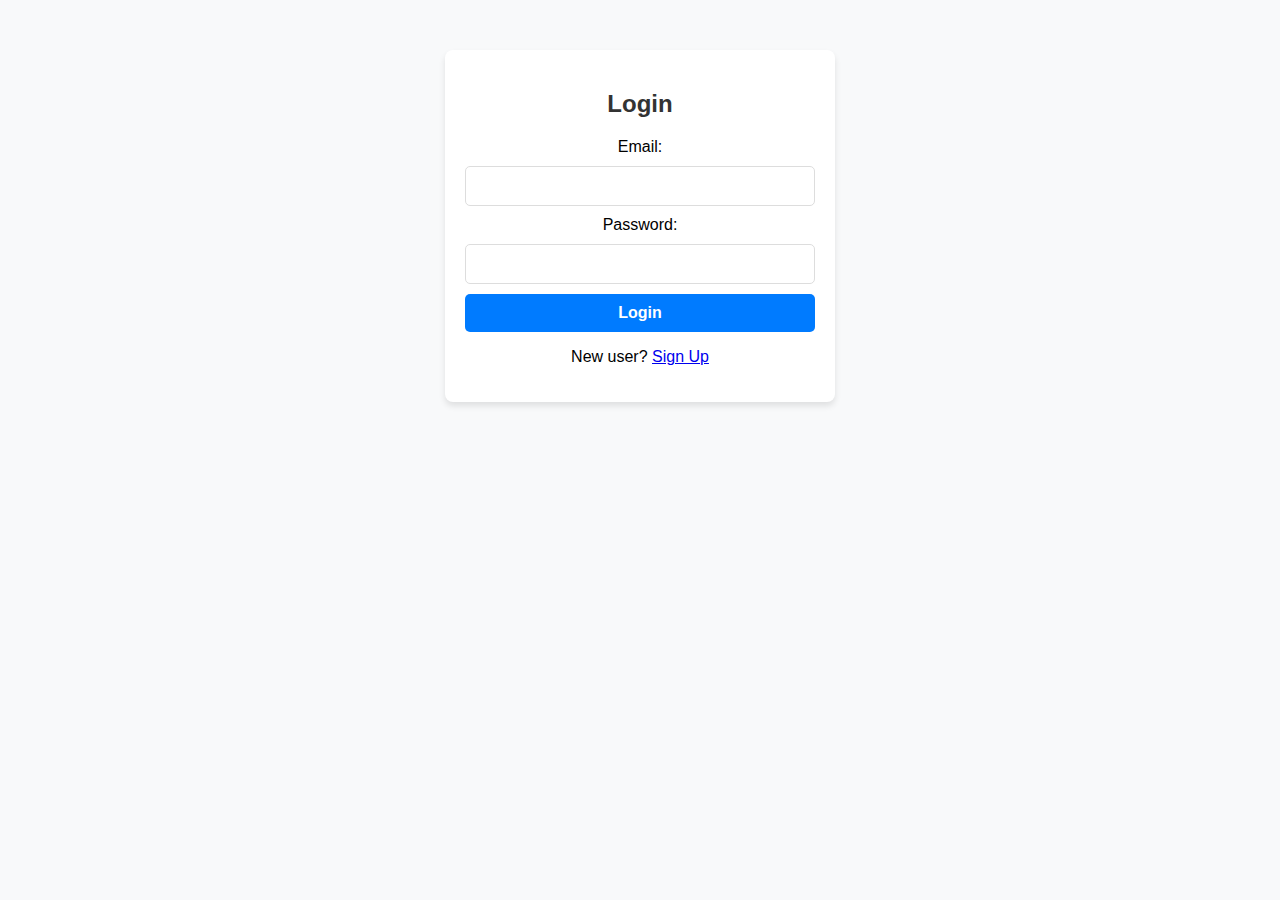
==== index.html @ fe2b034a "new host" ====
<!DOCTYPE html>
<html lang="en">
<head>
    <meta charset="UTF-8">
    <meta name="viewport" content="width=device-width, initial-scale=1.0">
    <title>Login</title>
    <link rel="stylesheet" href="styles.css">
</head>
<body>
    <div id="auth-container">
        <h2>Login</h2>
        <form id="login-form">
            <label>Email:</label>
            <input type="email" id="login-email" required>
            
            <label>Password:</label>
            <input type="password" id="login-password" required>
            
            <button type="submit">Login</button>
        </form>

        <p>New user? <a href="signup.html">Sign Up</a></p>
    </div>

    <script src="auth.js"></script>
</body>
</html>
---- styles.css ----
/* General Styles */
body {
    font-family: 'Arial', sans-serif;
    text-align: center;
    background-color: #f8f9fa;
    margin: 0;
    padding: 0;
}

/* Header */
h1, h2 {
    color: #333;
}

/* Container Styling */
#auth-container, #signup-container {
    width: 350px;
    margin: 50px auto;
    padding: 20px;
    background: white;
    box-shadow: 0px 4px 6px rgba(0, 0, 0, 0.1);
    border-radius: 8px;
}

/* Forms */
form {
    display: flex;
    flex-direction: column;
    gap: 10px;
}

input, select {
    padding: 10px;
    border: 1px solid #ddd;
    border-radius: 5px;
    font-size: 16px;
}

button {
    padding: 10px;
    font-size: 16px;
    font-weight: bold;
    border: none;
    cursor: pointer;
    border-radius: 5px;
}

button:hover {
    opacity: 0.8;
}

/* Login and Sign-Up Buttons */
button {
    background-color: #007bff;
    color: white;
}

/* Scan QR Button */
#scan-qr {
    background-color: #28a745;
    color: white;
    padding: 15px;
    margin-top: 20px;
    font-size: 18px;
}

/* Fire Extinguisher Details */
#fire-extinguisher-details {
    margin-top: 20px;
    padding: 15px;
    background: white;
    border-radius: 8px;
    box-shadow: 0px 4px 6px rgba(0, 0, 0, 0.1);
}

/* Table Styles */
table {
    width: 80%;
    margin: 20px auto;
    border-collapse: collapse;
    background: white;
    box-shadow: 0px 4px 6px rgba(0, 0, 0, 0.1);
    border-radius: 5px;
    overflow: hidden;
}

th, td {
    padding: 10px;
    border: 1px solid #ddd;
    text-align: center;
}

th {
    background-color: #007bff;
    color: white;
}

/* Edit & Submit Buttons */
#edit-btn {
    background-color: #ffc107;
    color: black;
}

#submit-btn {
    background-color: #dc3545;
    color: white;
}

/* History Section */
#history {
    margin: 20px auto;
    padding: 15px;
    width: 80%;
    background: white;
    border-radius: 8px;
    box-shadow: 0px 4px 6px rgba(0, 0, 0, 0.1);
}
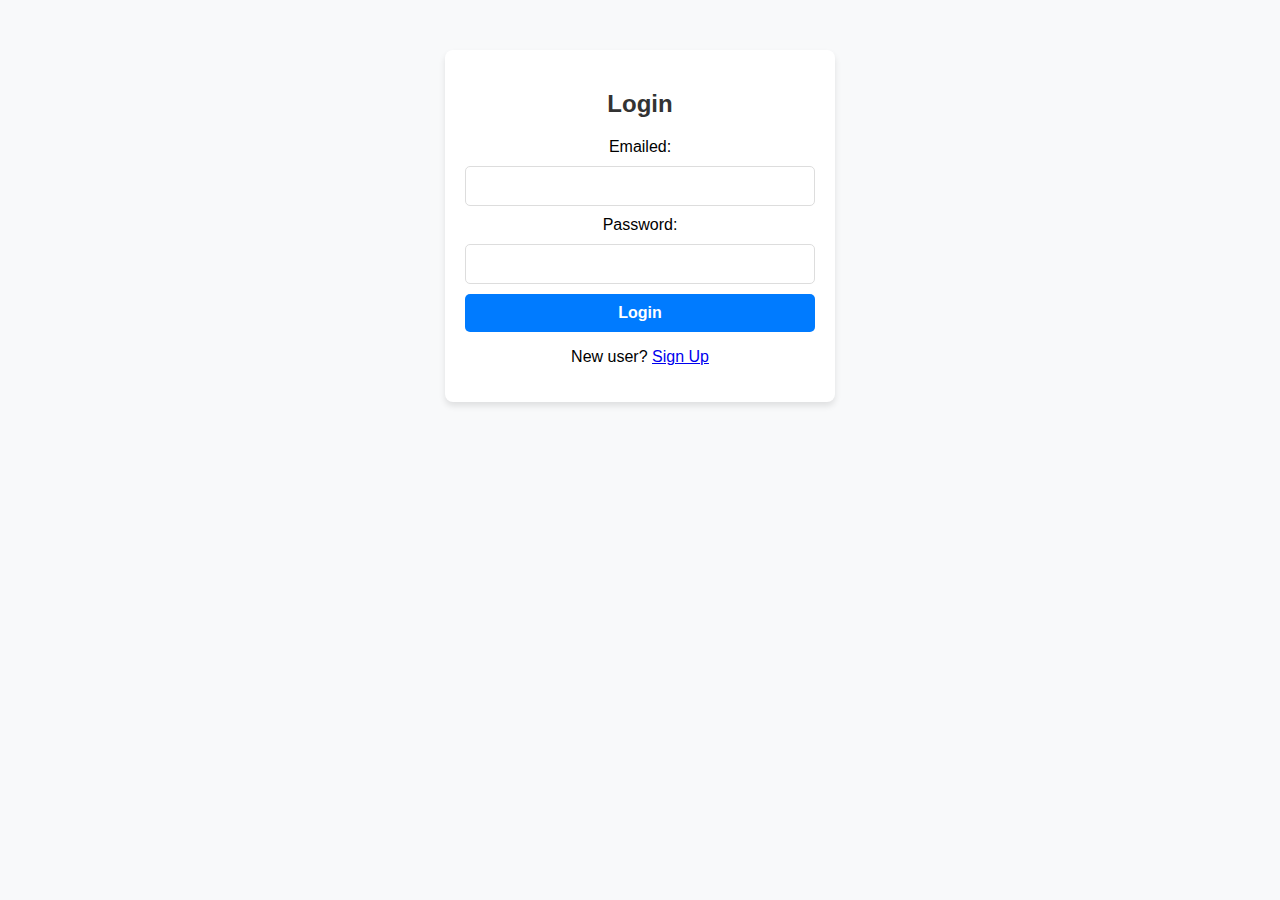
==== commit 25a7aa0e: "Update index.html" ====
--- a/index.html
+++ b/index.html
@@ -10,7 +10,7 @@
     <div id="auth-container">
         <h2>Login</h2>
         <form id="login-form">
-            <label>Email:</label>
+            <label>Emailed:</label>
             <input type="email" id="login-email" required>
             
             <label>Password:</label>
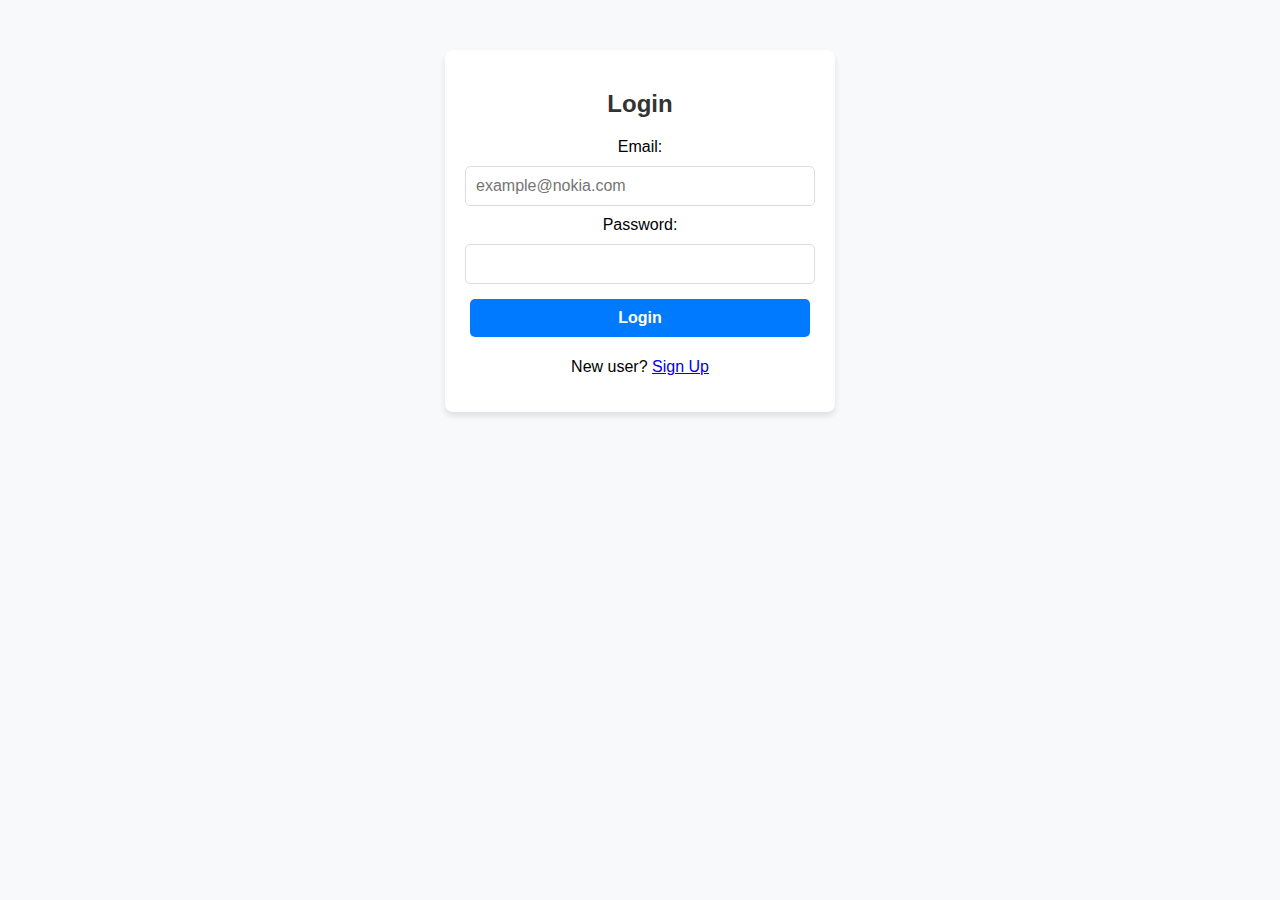
==== commit defb8f6f: "updated all files" ====
--- a/index.html
+++ b/index.html
@@ -10,8 +10,8 @@
     <div id="auth-container">
         <h2>Login</h2>
         <form id="login-form">
-            <label>Emailed:</label>
-            <input type="email" id="login-email" required>
+            <label>Email:</label>
+            <input type="email" id="login-email" required placeholder="example@nokia.com">
             
             <label>Password:</label>
             <input type="password" id="login-password" required>
@@ -24,4 +24,4 @@
 
     <script src="auth.js"></script>
 </body>
-</html>
+</html>--- a/styles.css
+++ b/styles.css
@@ -13,13 +13,17 @@
 }
 
 /* Container Styling */
-#auth-container, #signup-container {
+#auth-container, #signup-container, #dashboard-container, #inspection-container, #report-container {
     width: 350px;
     margin: 50px auto;
     padding: 20px;
     background: white;
     box-shadow: 0px 4px 6px rgba(0, 0, 0, 0.1);
     border-radius: 8px;
+}
+
+#dashboard-container {
+    width: 500px;
 }
 
 /* Forms */
@@ -43,6 +47,7 @@
     border: none;
     cursor: pointer;
     border-radius: 5px;
+    margin: 5px;
 }
 
 button:hover {
@@ -55,63 +60,21 @@
     color: white;
 }
 
-/* Scan QR Button */
-#scan-qr {
-    background-color: #28a745;
-    color: white;
-    padding: 15px;
-    margin-top: 20px;
-    font-size: 18px;
+/* Navigation Buttons */
+.navigation-buttons {
+    display: flex;
+    justify-content: space-between;
+    padding: 10px;
 }
 
-/* Fire Extinguisher Details */
-#fire-extinguisher-details {
-    margin-top: 20px;
-    padding: 15px;
-    background: white;
-    border-radius: 8px;
-    box-shadow: 0px 4px 6px rgba(0, 0, 0, 0.1);
+.nav-btn {
+    background-color: #6c757d;
 }
 
-/* Table Styles */
-table {
-    width: 80%;
-    margin: 20px auto;
-    border-collapse: collapse;
-    background: white;
-    box-shadow: 0px 4px 6px rgba(0, 0, 0, 0.1);
-    border-radius: 5px;
-    overflow: hidden;
-}
-
-th, td {
-    padding: 10px;
-    border: 1px solid #ddd;
-    text-align: center;
-}
-
-th {
-    background-color: #007bff;
-    color: white;
-}
-
-/* Edit & Submit Buttons */
-#edit-btn {
-    background-color: #ffc107;
-    color: black;
-}
-
-#submit-btn {
-    background-color: #dc3545;
-    color: white;
-}
-
-/* History Section */
-#history {
-    margin: 20px auto;
-    padding: 15px;
-    width: 80%;
-    background: white;
-    border-radius: 8px;
-    box-shadow: 0px 4px 6px rgba(0, 0, 0, 0.1);
-}
+/* Scan Buttons */
+.scan-button {
+    width: 200px;
+    height: 200px;
+    margin: 20px;
+    font-size: 18px;
+}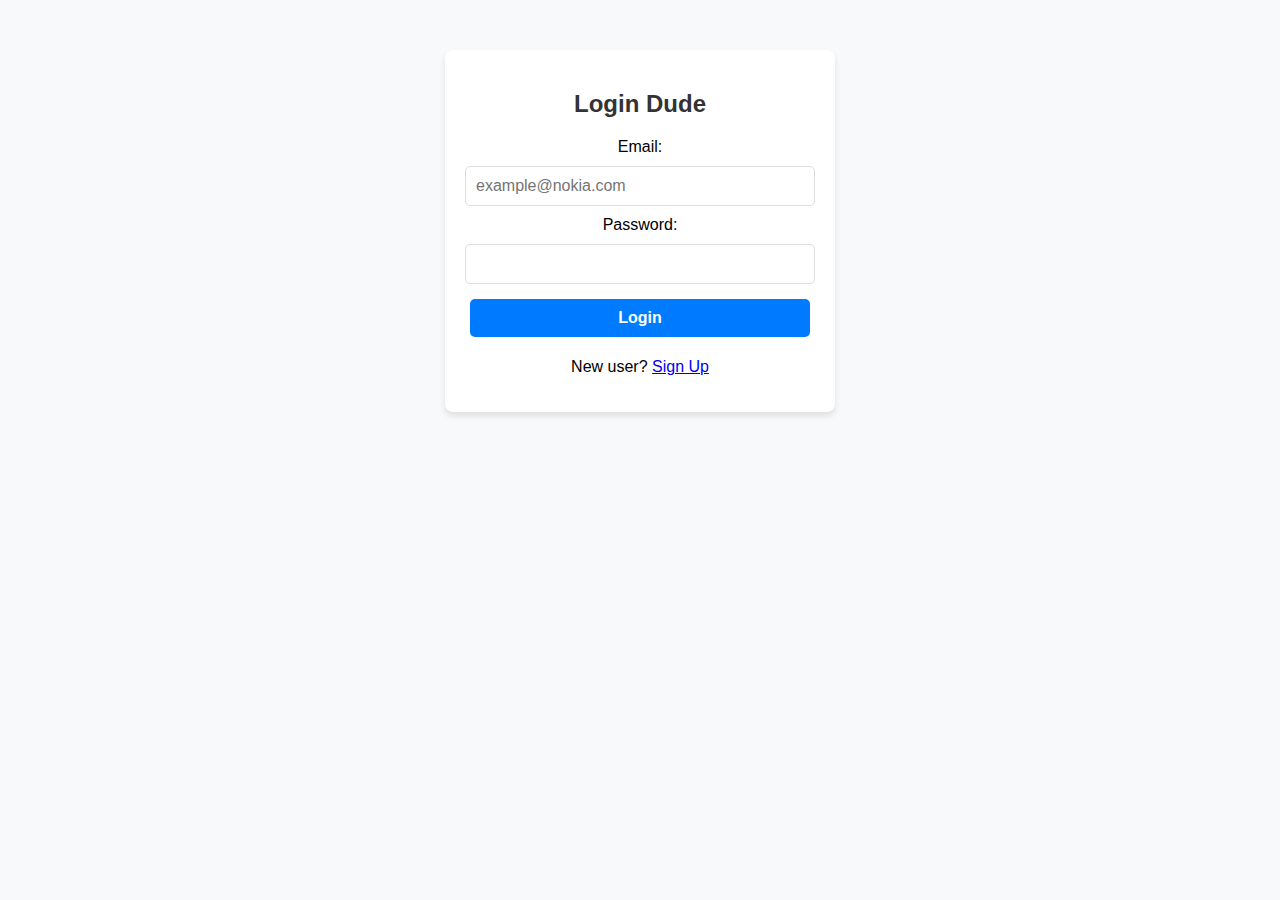
==== commit 3eb7004d: "DeepSeek & Gemini Files" ====
--- a/index.html
+++ b/index.html
@@ -8,7 +8,7 @@
 </head>
 <body>
     <div id="auth-container">
-        <h2>Login</h2>
+        <h2>Login Dude</h2>
         <form id="login-form">
             <label>Email:</label>
             <input type="email" id="login-email" required placeholder="example@nokia.com">
--- a/styles.css
+++ b/styles.css
@@ -7,12 +7,10 @@
     padding: 0;
 }
 
-/* Header */
 h1, h2 {
     color: #333;
 }
 
-/* Container Styling */
 #auth-container, #signup-container, #dashboard-container, #inspection-container, #report-container {
     width: 350px;
     margin: 50px auto;
@@ -26,7 +24,6 @@
     width: 500px;
 }
 
-/* Forms */
 form {
     display: flex;
     flex-direction: column;
@@ -48,19 +45,14 @@
     cursor: pointer;
     border-radius: 5px;
     margin: 5px;
+    background-color: #007bff;
+    color: white;
 }
 
 button:hover {
     opacity: 0.8;
 }
 
-/* Login and Sign-Up Buttons */
-button {
-    background-color: #007bff;
-    color: white;
-}
-
-/* Navigation Buttons */
 .navigation-buttons {
     display: flex;
     justify-content: space-between;
@@ -71,10 +63,31 @@
     background-color: #6c757d;
 }
 
-/* Scan Buttons */
 .scan-button {
     width: 200px;
     height: 200px;
     margin: 20px;
     font-size: 18px;
+}
+
+/* Added table styling */
+table {
+    width: 100%;
+    border-collapse: collapse;
+    margin: 20px 0;
+}
+
+th, td {
+    padding: 12px;
+    text-align: left;
+    border: 1px solid #ddd;
+}
+
+th {
+    background-color: #f2f2f2;
+}
+
+.radio-group {
+    display: flex;
+    gap: 10px;
 }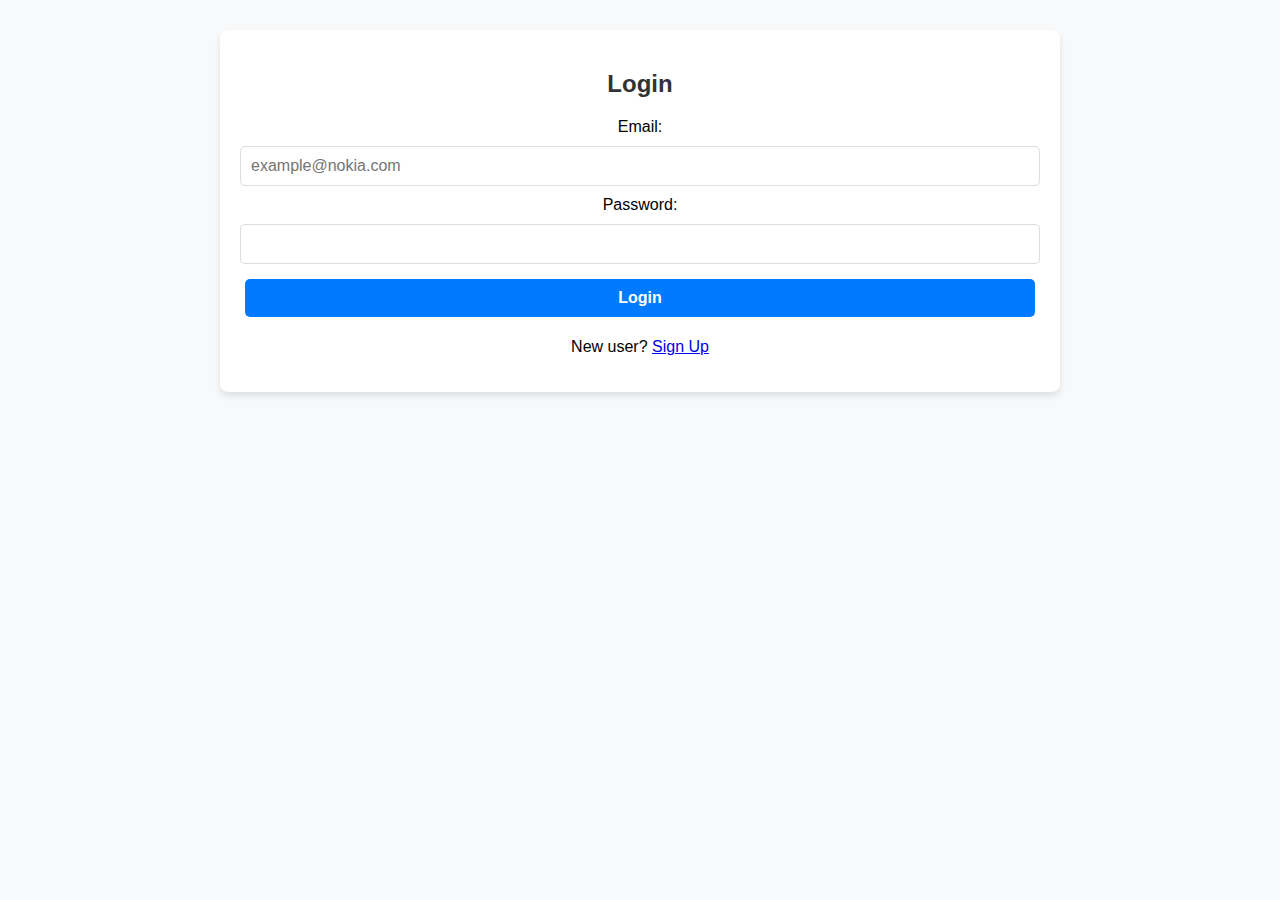
==== commit 58e7cc9c: "inspection changes" ====
--- a/index.html
+++ b/index.html
@@ -8,7 +8,7 @@
 </head>
 <body>
     <div id="auth-container">
-        <h2>Login Dude</h2>
+        <h2>Login</h2>
         <form id="login-form">
             <label>Email:</label>
             <input type="email" id="login-email" required placeholder="example@nokia.com">
--- a/styles.css
+++ b/styles.css
@@ -12,8 +12,9 @@
 }
 
 #auth-container, #signup-container, #dashboard-container, #inspection-container, #report-container {
-    width: 350px;
-    margin: 50px auto;
+    width: 90%;
+    max-width: 800px;
+    margin: 30px auto;
     padding: 20px;
     background: white;
     box-shadow: 0px 4px 6px rgba(0, 0, 0, 0.1);
@@ -21,7 +22,7 @@
 }
 
 #dashboard-container {
-    width: 500px;
+    max-width: 500px;
 }
 
 form {
@@ -57,6 +58,8 @@
     display: flex;
     justify-content: space-between;
     padding: 10px;
+    flex-wrap: wrap;
+    gap: 10px;
 }
 
 .nav-btn {
@@ -64,30 +67,107 @@
 }
 
 .scan-button {
-    width: 200px;
-    height: 200px;
-    margin: 20px;
-    font-size: 18px;
+    width: 100%;
+    max-width: 250px;
+    height: 60px;
+    margin: 15px auto;
+    font-size: 16px;
 }
 
-/* Added table styling */
+/* Table Styling */
 table {
     width: 100%;
     border-collapse: collapse;
     margin: 20px 0;
+    background: #f8f9fa;
+    border-radius: 8px;
+    overflow: hidden;
 }
 
 th, td {
     padding: 12px;
     text-align: left;
     border: 1px solid #ddd;
+    font-size: 16px;
+    word-wrap: break-word;
 }
 
 th {
+    background-color: #007bff;
+    color: white;
+}
+
+tr:nth-child(even) {
     background-color: #f2f2f2;
 }
 
 .radio-group {
     display: flex;
     gap: 10px;
-}+}
+
+/* Input Fields */
+input[type="text"], input[type="date"] {
+    width: 100%;
+    padding: 8px;
+    border: 1px solid #ccc;
+    border-radius: 5px;
+    font-size: 14px;
+    box-sizing: border-box;
+}
+
+/* Radio Buttons */
+input[type="radio"] {
+    transform: scale(1.2);
+    margin: 5px;
+}
+
+/* Save Button */
+#save-inspection-btn {
+    display: block;
+    width: 100%;
+    max-width: 300px;
+    margin: 20px auto;
+    padding: 12px;
+    font-size: 16px;
+    font-weight: bold;
+    border: none;
+    cursor: pointer;
+    border-radius: 5px;
+    background-color: #28a745;
+    color: white;
+}
+
+#save-inspection-btn:hover {
+    background-color: #218838;
+}
+
+/* Responsive Design */
+@media (max-width: 768px) {
+    #inspection-container {
+        width: 95%;
+        padding: 15px;
+    }
+
+    table {
+        display: block;
+        overflow-x: auto;
+        white-space: nowrap;
+    }
+
+    th, td {
+        font-size: 14px;
+        padding: 8px;
+    }
+
+    input[type="text"], input[type="date"] {
+        font-size: 14px;
+        padding: 6px;
+    }
+
+    button {
+        font-size: 14px;
+        padding: 10px;
+    }
+}
+
